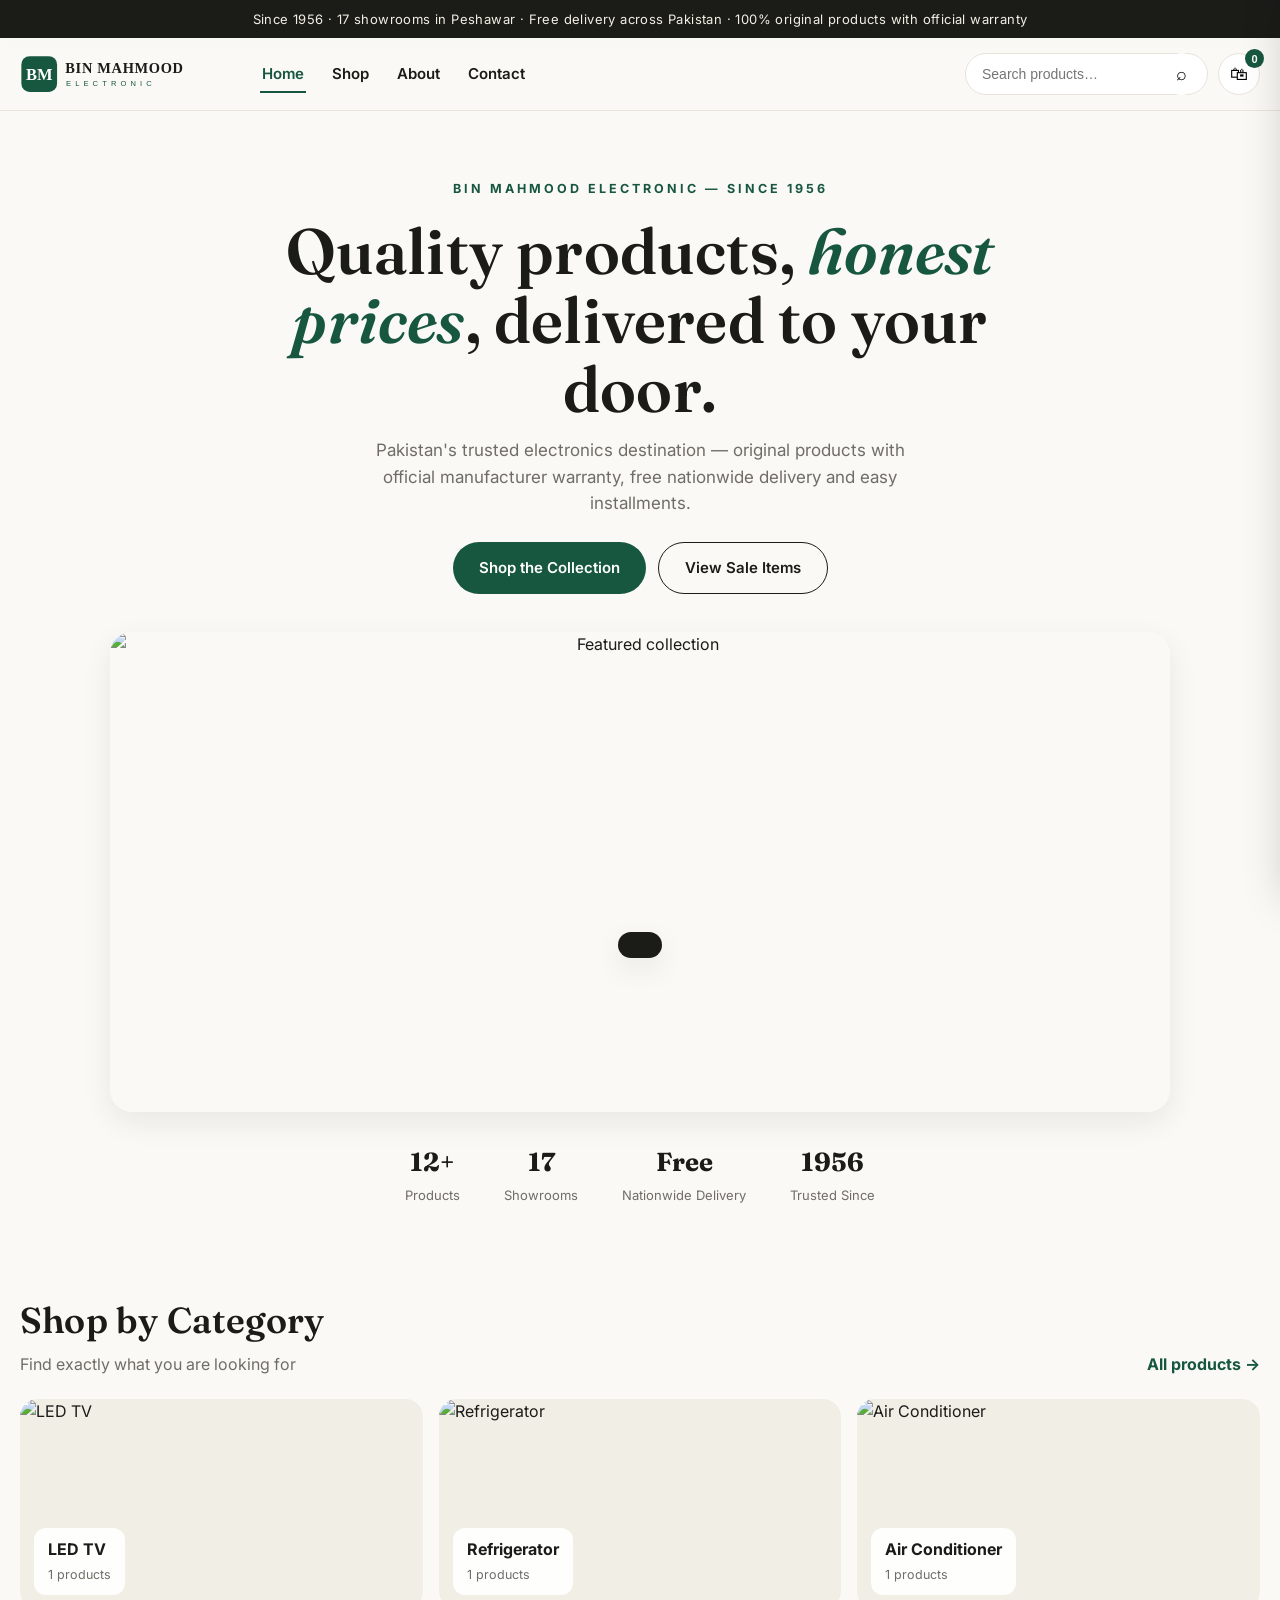
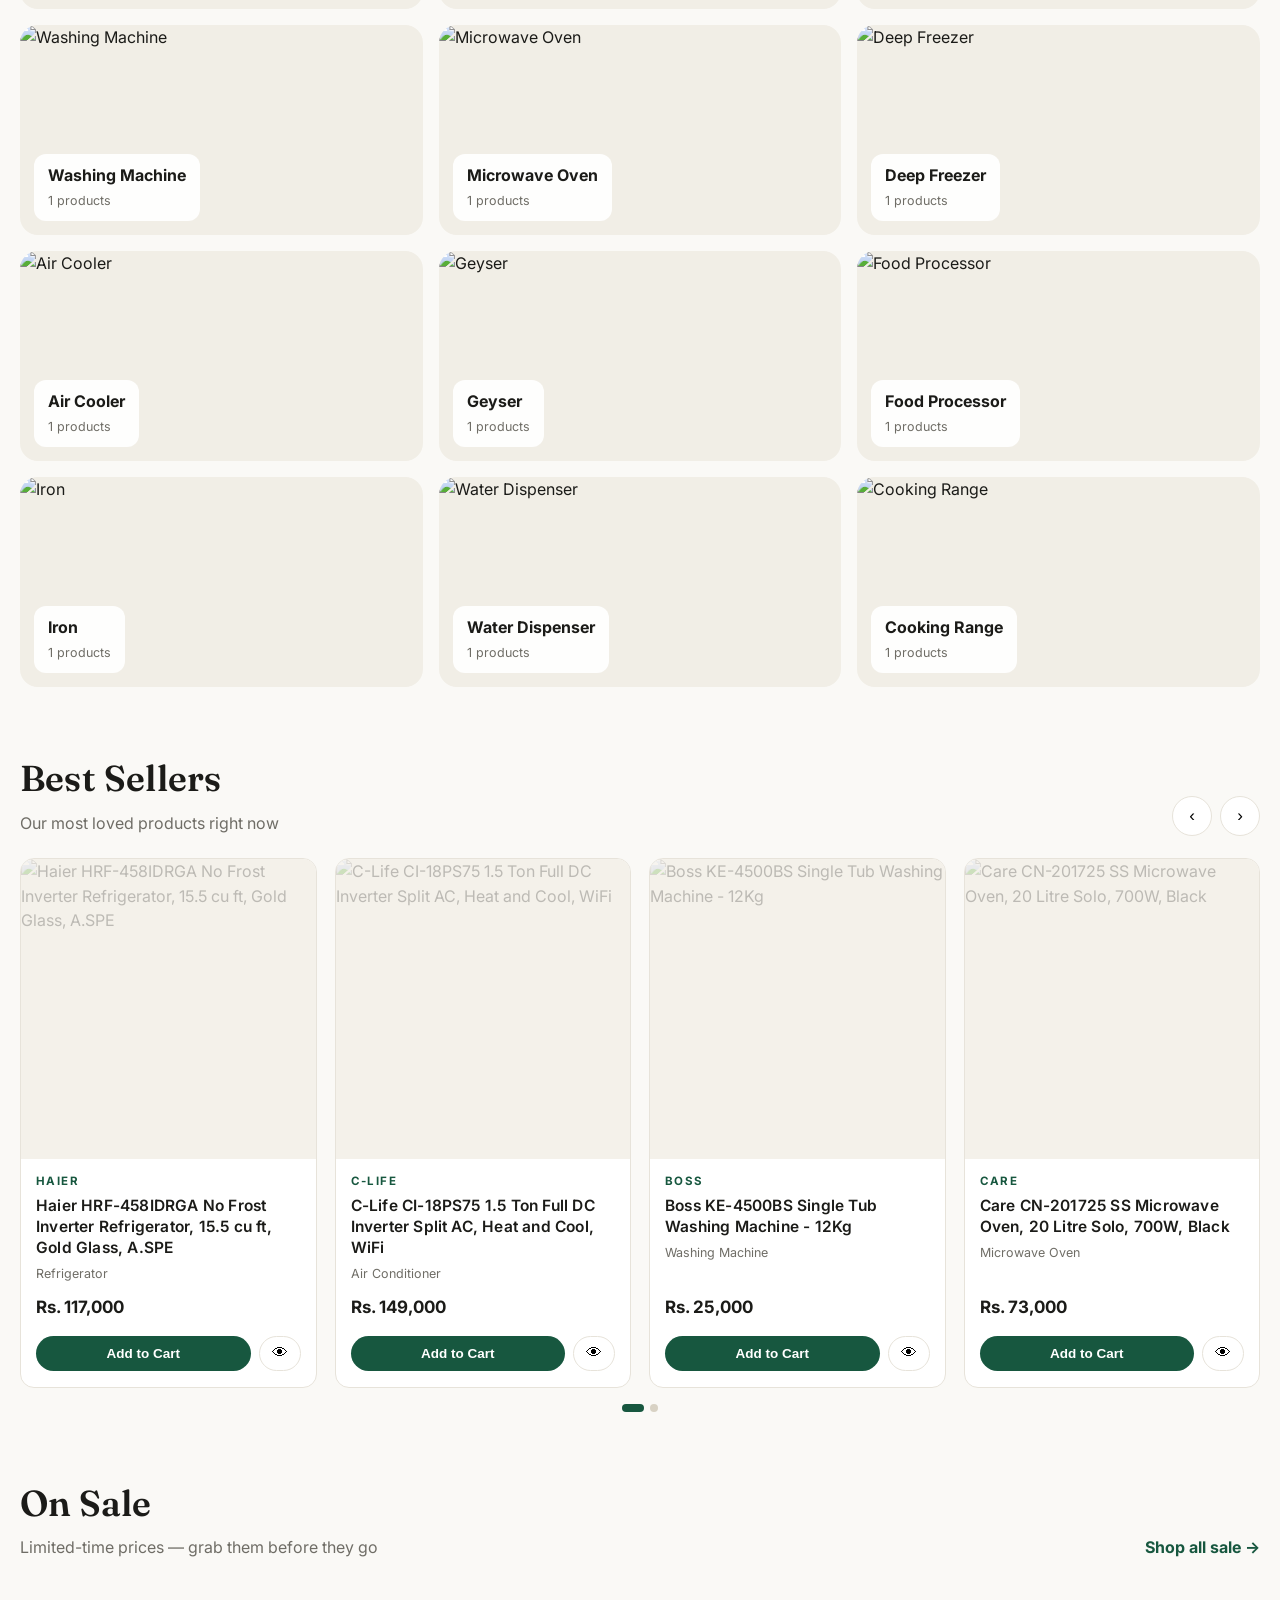
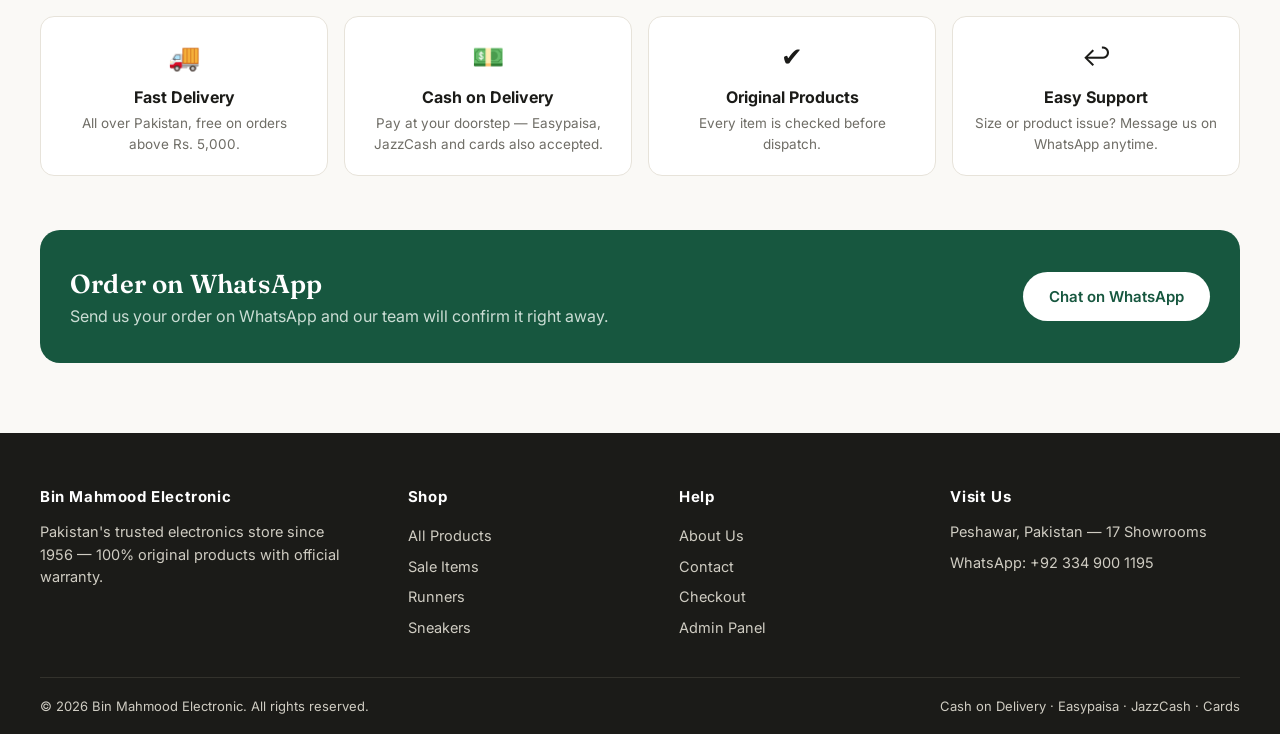
==== index.html @ 9c28690c "Bin Mahmood Electronic storefront — design preview with sample AYS catalogue" ====
<!DOCTYPE html>
<html lang="en">
<head>
<meta charset="UTF-8">
<meta name="viewport" content="width=device-width, initial-scale=1">
<title>Bin Mahmood Electronic — Premium Store</title>
<meta name="description" content="Bin Mahmood Electronic — premium products at honest prices, delivered across Pakistan. Cash on delivery, Easypaisa, JazzCash and cards accepted.">
<link rel="preconnect" href="https://fonts.googleapis.com">
<link href="https://fonts.googleapis.com/css2?family=Fraunces:ital,wght@0,500;0,600;1,500&family=Inter:wght@400;500;600;700;800&display=swap" rel="stylesheet">
<link rel="stylesheet" href="assets/style.css">
</head>
<body>
<main>
  <section class="hero wrap">
    <span class="kick" id="heroKicker"></span>
    <h1 id="heroTitle"></h1>
    <p id="heroText"></p>
    <div style="display:flex;gap:12px;justify-content:center;flex-wrap:wrap">
      <a class="btn" href="shop.html">Shop the Collection</a>
      <a class="btn ghost" href="shop.html?sale=1">View Sale Items</a>
    </div>
    <div class="hero-img"><img id="heroImg" src="https://www.aysonline.pk/wp-content/uploads/2026/08/yoast-banner.jpg" alt="Featured collection"></div>
    <div class="stats">
      <div><b id="statProducts">170+</b><span>Products</span></div>
      <div><b>17</b><span>Showrooms</span></div>
      <div><b>Free</b><span>Nationwide Delivery</span></div>
      <div><b>1956</b><span>Trusted Since</span></div>
    </div>
  </section>

  <section class="block wrap">
    <div class="sec-head"><div><h2>Shop by Category</h2><p>Find exactly what you are looking for</p></div><a class="more" href="shop.html">All products →</a></div>
    <div class="cats" id="catTiles"></div>
  </section>

  <section class="block wrap">
    <div class="sec-head"><div><h2>Best Sellers</h2><p>Our most loved products right now</p></div>
      <div class="sl-nav"><button onclick="slideMove(-1)" aria-label="Previous">‹</button><button onclick="slideMove(1)" aria-label="Next">›</button></div></div>
    <div class="slider"><div class="slider-track" id="bestTrack"></div></div>
    <div class="dots" id="bestDots"></div>
  </section>

  <section class="block wrap">
    <div class="sec-head"><div><h2>On Sale</h2><p>Limited-time prices — grab them before they go</p></div><a class="more" href="shop.html?sale=1">Shop all sale →</a></div>
    <div class="grid" id="saleGrid"></div>
  </section>

  <section class="wrap"><div class="perks">
    <div class="perk"><span class="ic">🚚</span><b>Fast Delivery</b><p>All over Pakistan, free on orders above Rs. 5,000.</p></div>
    <div class="perk"><span class="ic">💵</span><b>Cash on Delivery</b><p>Pay at your doorstep — Easypaisa, JazzCash and cards also accepted.</p></div>
    <div class="perk"><span class="ic">✔️</span><b>Original Products</b><p>Every item is checked before dispatch.</p></div>
    <div class="perk"><span class="ic">↩️</span><b>Easy Support</b><p>Size or product issue? Message us on WhatsApp anytime.</p></div>
  </div></section>

  <section class="wrap"><div class="wa-strip">
    <div><h3 id="stripTitle"></h3><p id="stripText"></p></div>
    <a class="btn" target="_blank" href="https://wa.me/923349001195?text=Assalam%20o%20Alaikum!%20I%20want%20to%20place%20an%20order.">Chat on WhatsApp</a>
  </div></section>
</main>
<script src="data/products.js"></script>
<script src="assets/store.js"></script>
<script>
mount("index.html");
const P = catalog();
document.getElementById("heroKicker").textContent = settings.heroKicker;
document.getElementById("heroTitle").innerHTML = settings.heroTitle;
document.getElementById("heroText").textContent = settings.heroText;
if (settings.heroImg) document.getElementById("heroImg").src = settings.heroImg;
document.getElementById("stripTitle").textContent = settings.stripTitle;
document.getElementById("stripText").textContent = settings.stripText;
document.getElementById("statProducts").textContent = P.length + "+";

const catMap = {};
P.forEach(p => { if (p.category) { catMap[p.category] = catMap[p.category] || { n: 0, img: p.img }; catMap[p.category].n++; } });
document.getElementById("catTiles").innerHTML = Object.keys(catMap).map(c =>
  `<a class="cat-tile" href="shop.html?cat=${encodeURIComponent(c)}"><img loading="lazy" src="${esc(catMap[c].img)}" alt="${esc(c)}"><span class="lbl"><b>${esc(c)}</b><span>${catMap[c].n} products</span></span></a>`).join("");

const best = P.filter(p => p.available !== false).slice(0, 12);
document.getElementById("bestTrack").innerHTML = best.map(cardHTML).join("");
let slIdx = 0, slTimer = null;
function perView() { return innerWidth <= 760 ? 2 : innerWidth <= 1020 ? 3 : 4; }
function slideRender() {
  const track = document.getElementById("bestTrack");
  const pages = Math.ceil(best.length / perView());
  slIdx = Math.max(0, Math.min(slIdx, pages - 1));
  track.style.transform = `translateX(-${slIdx * 100}%)`;
  document.getElementById("bestDots").innerHTML = Array.from({ length: pages }, (_, i) => `<i class="${i === slIdx ? "on" : ""}" onclick="slideGo(${i})"></i>`).join("");
}
function slideGo(i) { slIdx = i; slideRender(); slideAuto(); }
function slideMove(d) { const pages = Math.ceil(best.length / perView()); slIdx = (slIdx + d + pages) % pages; slideRender(); slideAuto(); }
function slideAuto() { clearInterval(slTimer); slTimer = setInterval(() => slideMove(1), 4500); }
addEventListener("resize", slideRender);
document.querySelector(".slider").addEventListener("mouseenter", () => clearInterval(slTimer));
document.querySelector(".slider").addEventListener("mouseleave", slideAuto);
slideRender(); slideAuto();

const sale = P.filter(p => disc(p) > 0).sort((a, b) => disc(b) - disc(a)).slice(0, 8);
document.getElementById("saleGrid").innerHTML = sale.map(cardHTML).join("");
</script>
</body>
</html>
---- assets/style.css ----
:root{
  --paper:#faf9f6; --card:#ffffff; --ink:#1b1b18; --muted:#6f6d66;
  --line:#e7e3da; --accent:#17573f; --accent2:#c8a24a; --soft:#f1eee6;
  --radius:14px; --shadow:0 10px 30px rgba(27,27,24,.08);
}
*{margin:0;padding:0;box-sizing:border-box}
html{scroll-behavior:smooth}
body{font-family:'Inter',system-ui,sans-serif;background:var(--paper);color:var(--ink);line-height:1.55}
h1,h2,h3,.serif{font-family:'Fraunces',Georgia,serif;font-weight:600;letter-spacing:.2px}
a{color:inherit;text-decoration:none}
img{display:block;max-width:100%}
.wrap{max-width:1240px;margin:0 auto;padding:0 20px}
.btn{display:inline-flex;align-items:center;gap:8px;background:var(--accent);color:#fff;border:0;border-radius:999px;padding:13px 26px;font-weight:600;font-size:15px;cursor:pointer;transition:.2s}
.btn:hover{background:#0f4230;transform:translateY(-1px)}
.btn.ghost{background:transparent;color:var(--ink);border:1px solid var(--ink)}
.btn.gold{background:var(--accent2);color:#1b1b18}
.btn:disabled{opacity:.5;cursor:not-allowed}
.chip{display:inline-block;background:var(--soft);border:1px solid var(--line);border-radius:999px;padding:5px 13px;font-size:12.5px;font-weight:600;color:var(--muted)}
/* announcement + header */
.announce{background:var(--ink);color:#f3efe4;text-align:center;font-size:13px;padding:9px 14px;letter-spacing:.4px}
header.site{position:sticky;top:0;z-index:60;background:rgba(250,249,246,.92);backdrop-filter:blur(10px);border-bottom:1px solid var(--line)}
.head-in{display:flex;align-items:center;gap:26px;padding:14px 0}
.logo img{height:44px;width:auto}
nav.main{display:flex;gap:24px;margin-left:8px}
nav.main a{font-weight:600;font-size:15px;padding:6px 2px;border-bottom:2px solid transparent}
nav.main a:hover,nav.main a.on{border-color:var(--accent);color:var(--accent)}
.head-actions{margin-left:auto;display:flex;align-items:center;gap:10px}
.icon-btn{position:relative;width:42px;height:42px;border-radius:50%;border:1px solid var(--line);background:var(--card);display:grid;place-items:center;cursor:pointer;font-size:18px}
.cart-count{position:absolute;top:-5px;right:-5px;background:var(--accent);color:#fff;font-size:11px;font-weight:700;min-width:19px;height:19px;border-radius:99px;display:grid;place-items:center;padding:0 4px}
.search-box{display:flex;align-items:center;background:var(--card);border:1px solid var(--line);border-radius:999px;padding:0 8px 0 16px;height:42px;min-width:230px}
.search-box input{border:0;outline:0;background:transparent;font-size:14px;width:100%}
.burger{display:none}
/* hero */
.hero{padding:64px 0 30px;text-align:center}
.hero .kick{color:var(--accent);font-weight:700;letter-spacing:3px;font-size:12.5px;text-transform:uppercase}
.hero h1{font-size:clamp(38px,6vw,64px);line-height:1.08;margin:16px auto 14px;max-width:820px}
.hero h1 em{font-style:italic;color:var(--accent)}
.hero p{color:var(--muted);max-width:560px;margin:0 auto 26px;font-size:17px}
.hero-img{margin:38px auto 0;max-width:1060px;border-radius:22px;overflow:hidden;box-shadow:var(--shadow)}
.hero-img img{width:100%;height:min(52vw,480px);object-fit:cover}
.stats{display:flex;justify-content:center;gap:44px;flex-wrap:wrap;margin-top:30px}
.stats b{font-family:'Fraunces',serif;font-size:26px;display:block}
.stats span{color:var(--muted);font-size:13px}
/* sections */
section.block{padding:56px 0 8px}
.sec-head{display:flex;align-items:end;justify-content:space-between;gap:16px;margin-bottom:22px}
.sec-head h2{font-size:clamp(26px,3.4vw,36px)}
.sec-head p{color:var(--muted);margin-top:4px}
.sec-head a.more{font-weight:700;color:var(--accent);white-space:nowrap}
/* category tiles */
.cats{display:grid;grid-template-columns:repeat(3,1fr);gap:16px}
.cat-tile{position:relative;border-radius:18px;overflow:hidden;height:210px;background:var(--soft)}
.cat-tile img{width:100%;height:100%;object-fit:cover;transition:.4s}
.cat-tile:hover img{transform:scale(1.05)}
.cat-tile .lbl{position:absolute;left:14px;bottom:14px;background:rgba(255,255,255,.94);border-radius:12px;padding:9px 14px}
.cat-tile .lbl b{display:block;font-size:16px}
.cat-tile .lbl span{font-size:12.5px;color:var(--muted)}
/* product cards */
.grid{display:grid;grid-template-columns:repeat(4,1fr);gap:18px}
.card{background:var(--card);border:1px solid var(--line);border-radius:var(--radius);overflow:hidden;display:flex;flex-direction:column;transition:.2s}
.card:hover{box-shadow:var(--shadow);transform:translateY(-3px)}
.card .ph{position:relative;background:#f4f1ea;aspect-ratio:1/1.02;overflow:hidden}
.card .ph img{width:100%;height:100%;object-fit:cover}
.badge{position:absolute;top:10px;left:10px;background:var(--accent2);color:#1b1b18;font-size:11.5px;font-weight:800;padding:4px 9px;border-radius:99px}
.badge.out{background:#3a3a36;color:#fff}
.card .bd{padding:14px 15px 16px;display:flex;flex-direction:column;gap:5px;flex:1}
.card .brand{font-size:11.5px;font-weight:700;letter-spacing:1.4px;color:var(--accent);text-transform:uppercase}
.card h3{font-size:15.5px;font-family:'Inter',sans-serif;font-weight:600;line-height:1.35}
.card .sizes{font-size:12.5px;color:var(--muted)}
.price{display:flex;gap:9px;align-items:baseline;margin-top:auto;padding-top:6px}
.price b{font-size:17px}
.price s{color:var(--muted);font-size:13.5px}
.card .row{display:flex;gap:8px;margin-top:10px}
.card .row .btn{flex:1;justify-content:center;padding:10px 8px;font-size:13.5px}
.qv-btn{width:42px;border-radius:999px;border:1px solid var(--line);background:var(--card);cursor:pointer;font-size:16px}
/* slider */
.slider{position:relative;overflow:hidden}
.slider-track{display:flex;gap:18px;transition:transform .5s ease}
.slider .card{flex:0 0 calc((100% - 54px)/4)}
.sl-nav{display:flex;gap:8px}
.sl-nav button{width:40px;height:40px;border-radius:50%;border:1px solid var(--line);background:var(--card);cursor:pointer;font-size:17px}
.sl-nav button:hover{background:var(--ink);color:#fff}
.dots{display:flex;gap:6px;justify-content:center;margin-top:16px}
.dots i{width:8px;height:8px;border-radius:99px;background:#d8d2c4;cursor:pointer}
.dots i.on{background:var(--accent);width:22px}
/* perks + strip */
.perks{display:grid;grid-template-columns:repeat(4,1fr);gap:16px;margin:26px 0 10px}
.perk{background:var(--card);border:1px solid var(--line);border-radius:var(--radius);padding:20px;text-align:center}
.perk .ic{font-size:26px}
.perk b{display:block;margin:8px 0 3px}
.perk p{font-size:13.5px;color:var(--muted)}
.wa-strip{margin:54px 0;background:var(--accent);color:#eaf4ee;border-radius:20px;padding:34px 30px;display:flex;gap:20px;align-items:center;flex-wrap:wrap}
.wa-strip h3{font-size:26px;color:#fff}
.wa-strip p{opacity:.85}
.wa-strip .btn{margin-left:auto;background:#fff;color:var(--accent)}
/* shop layout */
.shop-layout{display:grid;grid-template-columns:250px 1fr;gap:26px;padding:34px 0 60px}
.filters{background:var(--card);border:1px solid var(--line);border-radius:var(--radius);padding:20px;height:fit-content;position:sticky;top:92px}
.filters h4{font-size:13px;letter-spacing:1.6px;text-transform:uppercase;color:var(--muted);margin:18px 0 9px}
.filters h4:first-child{margin-top:0}
.filters label{display:flex;gap:8px;align-items:center;font-size:14px;padding:3.5px 0;cursor:pointer}
.filters input[type=checkbox]{accent-color:var(--accent);width:16px;height:16px}
.toolbar{display:flex;gap:12px;align-items:center;margin-bottom:18px;flex-wrap:wrap}
.toolbar .count{color:var(--muted);font-size:14px}
.toolbar select{margin-left:auto;border:1px solid var(--line);background:var(--card);border-radius:10px;padding:10px 12px;font-size:14px}
.toolbar input[type=search]{border:1px solid var(--line);background:var(--card);border-radius:999px;padding:10px 16px;font-size:14px;min-width:210px;outline:0}
.empty{padding:60px 20px;text-align:center;color:var(--muted);border:1px dashed var(--line);border-radius:var(--radius);background:var(--card)}
/* forms / checkout */
.form-card{background:var(--card);border:1px solid var(--line);border-radius:var(--radius);padding:24px}
.form-card h3{margin-bottom:14px;font-size:20px}
.f-row{display:grid;grid-template-columns:1fr 1fr;gap:14px}
.f-group{margin-bottom:14px}
.f-group label{display:block;font-size:13px;font-weight:600;margin-bottom:6px}
.f-group input,.f-group select,.f-group textarea{width:100%;border:1px solid var(--line);border-radius:10px;padding:11px 13px;font-size:14.5px;background:#fffdf9;outline:0;font-family:inherit}
.f-group input:focus,.f-group select:focus,.f-group textarea:focus{border-color:var(--accent)}
.pay-opt{display:flex;gap:11px;border:1px solid var(--line);border-radius:12px;padding:13px 15px;margin-bottom:10px;cursor:pointer;align-items:flex-start;background:#fffdf9}
.pay-opt.sel{border-color:var(--accent);background:#f0f6f2}
.pay-opt input{margin-top:3px;accent-color:var(--accent)}
.pay-opt b{display:block;font-size:15px}
.pay-opt span{font-size:13px;color:var(--muted)}
.summary-line{display:flex;justify-content:space-between;padding:7px 0;font-size:14.5px}
.summary-line.total{border-top:1px solid var(--line);margin-top:8px;padding-top:13px;font-size:17px;font-weight:700}
.mini-item{display:flex;gap:12px;padding:10px 0;border-bottom:1px solid var(--line);align-items:center}
.mini-item img{width:52px;height:52px;object-fit:cover;border-radius:9px}
.mini-item .t{flex:1;font-size:14px}
.mini-item .t span{display:block;color:var(--muted);font-size:12.5px}
/* drawer + modal */
.drawer{position:fixed;top:0;right:-420px;width:min(400px,94vw);height:100dvh;background:#fff;z-index:90;box-shadow:-16px 0 40px rgba(0,0,0,.18);transition:right .35s;display:flex;flex-direction:column}
.drawer.open{right:0}
.drawer header{padding:18px 20px;border-bottom:1px solid var(--line);display:flex;justify-content:space-between;align-items:center}
.drawer .items{flex:1;overflow:auto;padding:8px 20px}
.drawer footer{padding:18px 20px;border-top:1px solid var(--line)}
.scrim{position:fixed;inset:0;background:rgba(20,20,18,.45);z-index:80;opacity:0;pointer-events:none;transition:.3s}
.scrim.on{opacity:1;pointer-events:auto}
.qty{display:inline-flex;align-items:center;border:1px solid var(--line);border-radius:99px;overflow:hidden}
.qty button{width:28px;height:28px;border:0;background:var(--soft);cursor:pointer;font-size:15px}
.qty b{min-width:26px;text-align:center;font-size:14px}
.modal{position:fixed;inset:0;z-index:95;display:none;place-items:center;padding:18px}
.modal.open{display:grid}
.modal .box{background:#fff;border-radius:20px;max-width:760px;width:100%;max-height:92dvh;overflow:auto;display:grid;grid-template-columns:1fr 1fr;position:relative}
.modal .box img{width:100%;height:100%;object-fit:cover;min-height:300px}
.modal .info{padding:26px}
.modal .x{position:absolute;top:12px;right:12px;width:36px;height:36px;border-radius:50%;border:0;background:#fff;box-shadow:var(--shadow);cursor:pointer;font-size:16px;z-index:2}
.size-pick{display:flex;gap:8px;flex-wrap:wrap;margin:10px 0 16px}
.size-pick button{border:1px solid var(--line);background:#fff;border-radius:10px;padding:8px 13px;cursor:pointer;font-weight:600}
.size-pick button.sel{background:var(--ink);color:#fff;border-color:var(--ink)}
/* footer */
footer.site{margin-top:70px;background:var(--ink);color:#cfccc2}
.foot-grid{display:grid;grid-template-columns:1.4fr 1fr 1fr 1.2fr;gap:30px;padding:52px 0 34px}
footer.site h4{color:#fff;font-size:15px;margin-bottom:13px;letter-spacing:.6px}
footer.site a{display:block;padding:4px 0;font-size:14.5px}
footer.site a:hover{color:#fff}
.foot-bottom{border-top:1px solid #33322c;padding:18px 0;font-size:13px;display:flex;justify-content:space-between;gap:12px;flex-wrap:wrap}
.toast{position:fixed;bottom:22px;left:50%;transform:translate(-50%,80px);background:var(--ink);color:#fff;padding:13px 22px;border-radius:999px;font-size:14.5px;z-index:120;transition:.35s;box-shadow:var(--shadow)}
.toast.on{transform:translate(-50%,0)}
.page-head{padding:44px 0 6px;text-align:center}
.page-head h1{font-size:clamp(30px,4.6vw,46px)}
.page-head p{color:var(--muted);margin-top:8px}
.prose{max-width:760px;margin:0 auto;padding:26px 0 10px;font-size:16.5px;color:#3c3b36}
.prose h3{margin:24px 0 8px;color:var(--ink)}
@media(max-width:1020px){.grid{grid-template-columns:repeat(3,1fr)}.slider .card{flex-basis:calc((100% - 36px)/3)}.cats{grid-template-columns:repeat(2,1fr)}.perks{grid-template-columns:repeat(2,1fr)}.foot-grid{grid-template-columns:1fr 1fr}}
@media(max-width:760px){
  nav.main{display:none;position:absolute;top:100%;left:0;right:0;background:var(--paper);flex-direction:column;padding:14px 20px;border-bottom:1px solid var(--line)}
  nav.main.open{display:flex}
  .burger{display:grid}
  .search-box{display:none}
  .grid{grid-template-columns:repeat(2,1fr);gap:12px}
  .slider .card{flex-basis:calc((100% - 18px)/2)}
  .shop-layout{grid-template-columns:1fr}
  .filters{position:static}
  .modal .box{grid-template-columns:1fr}
  .f-row{grid-template-columns:1fr}
  .cats{grid-template-columns:1fr}
  .head-in{gap:12px}
  .logo img{height:36px}
}
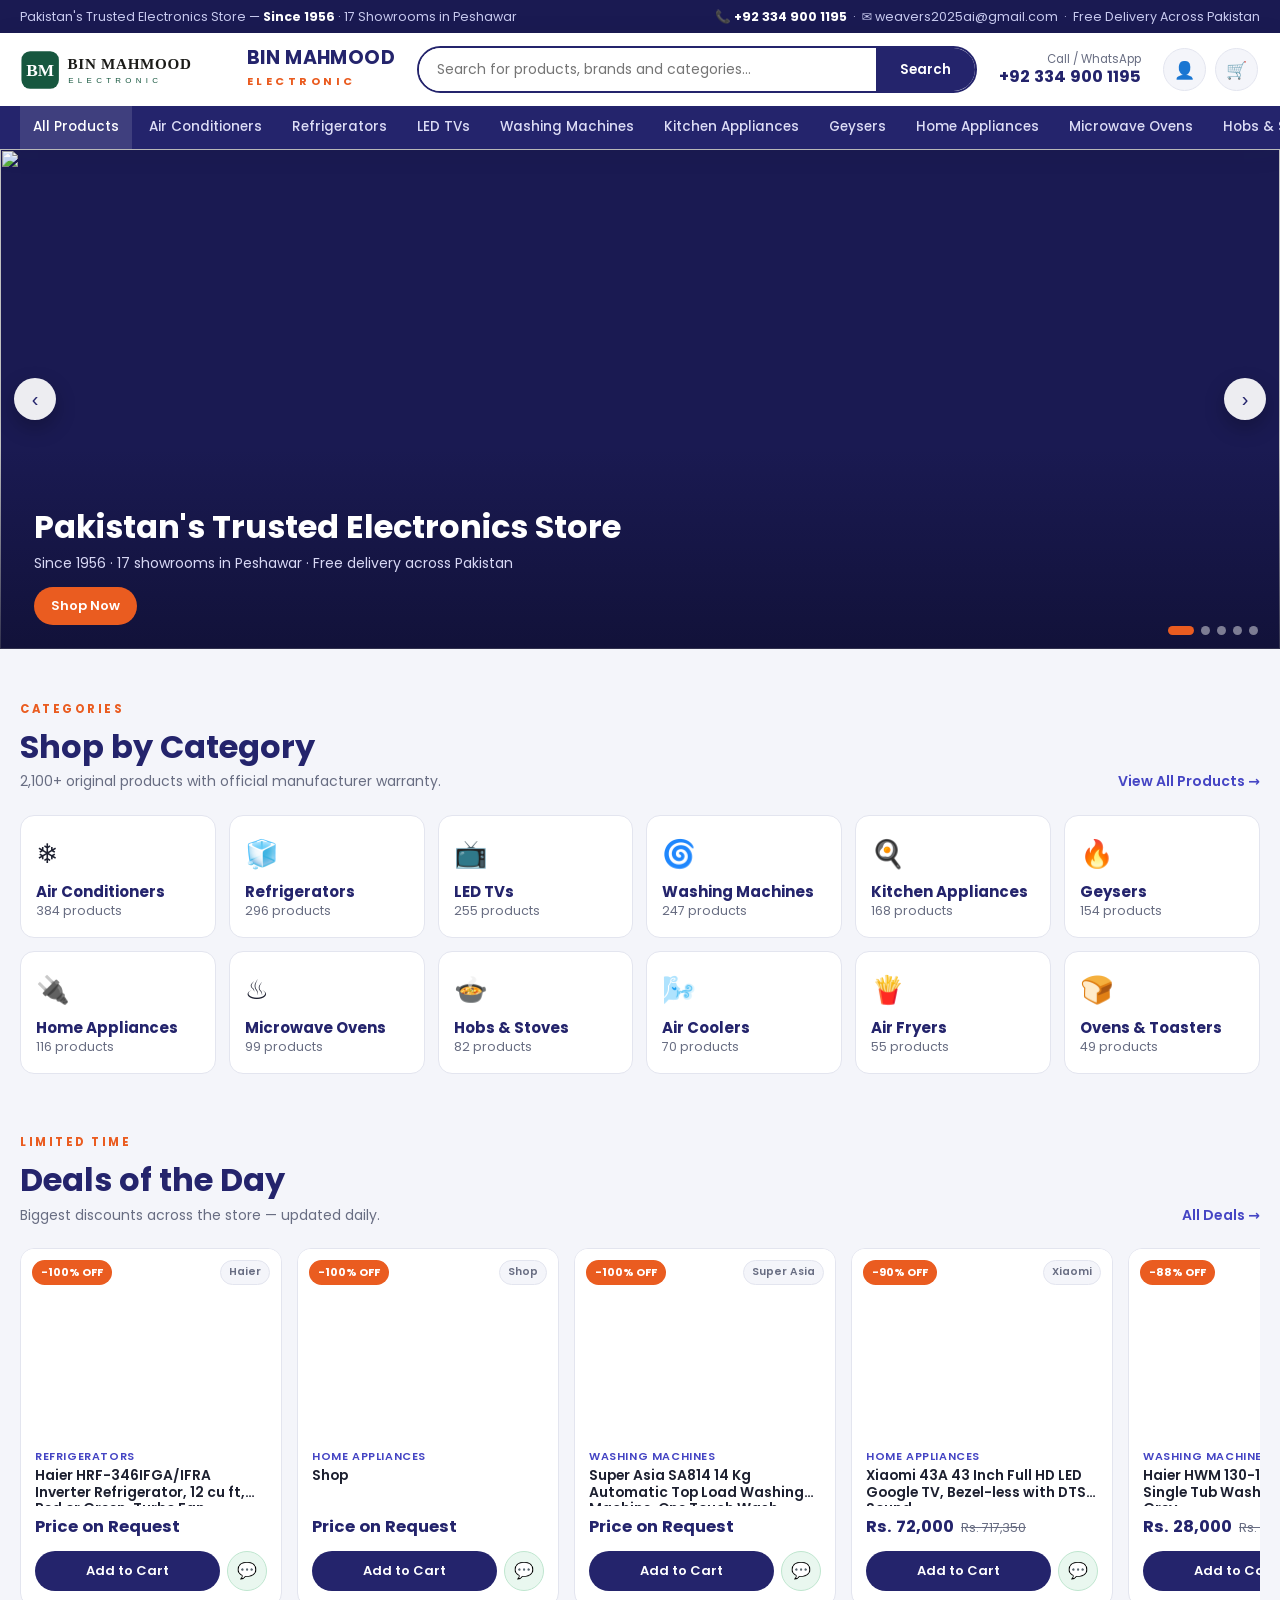
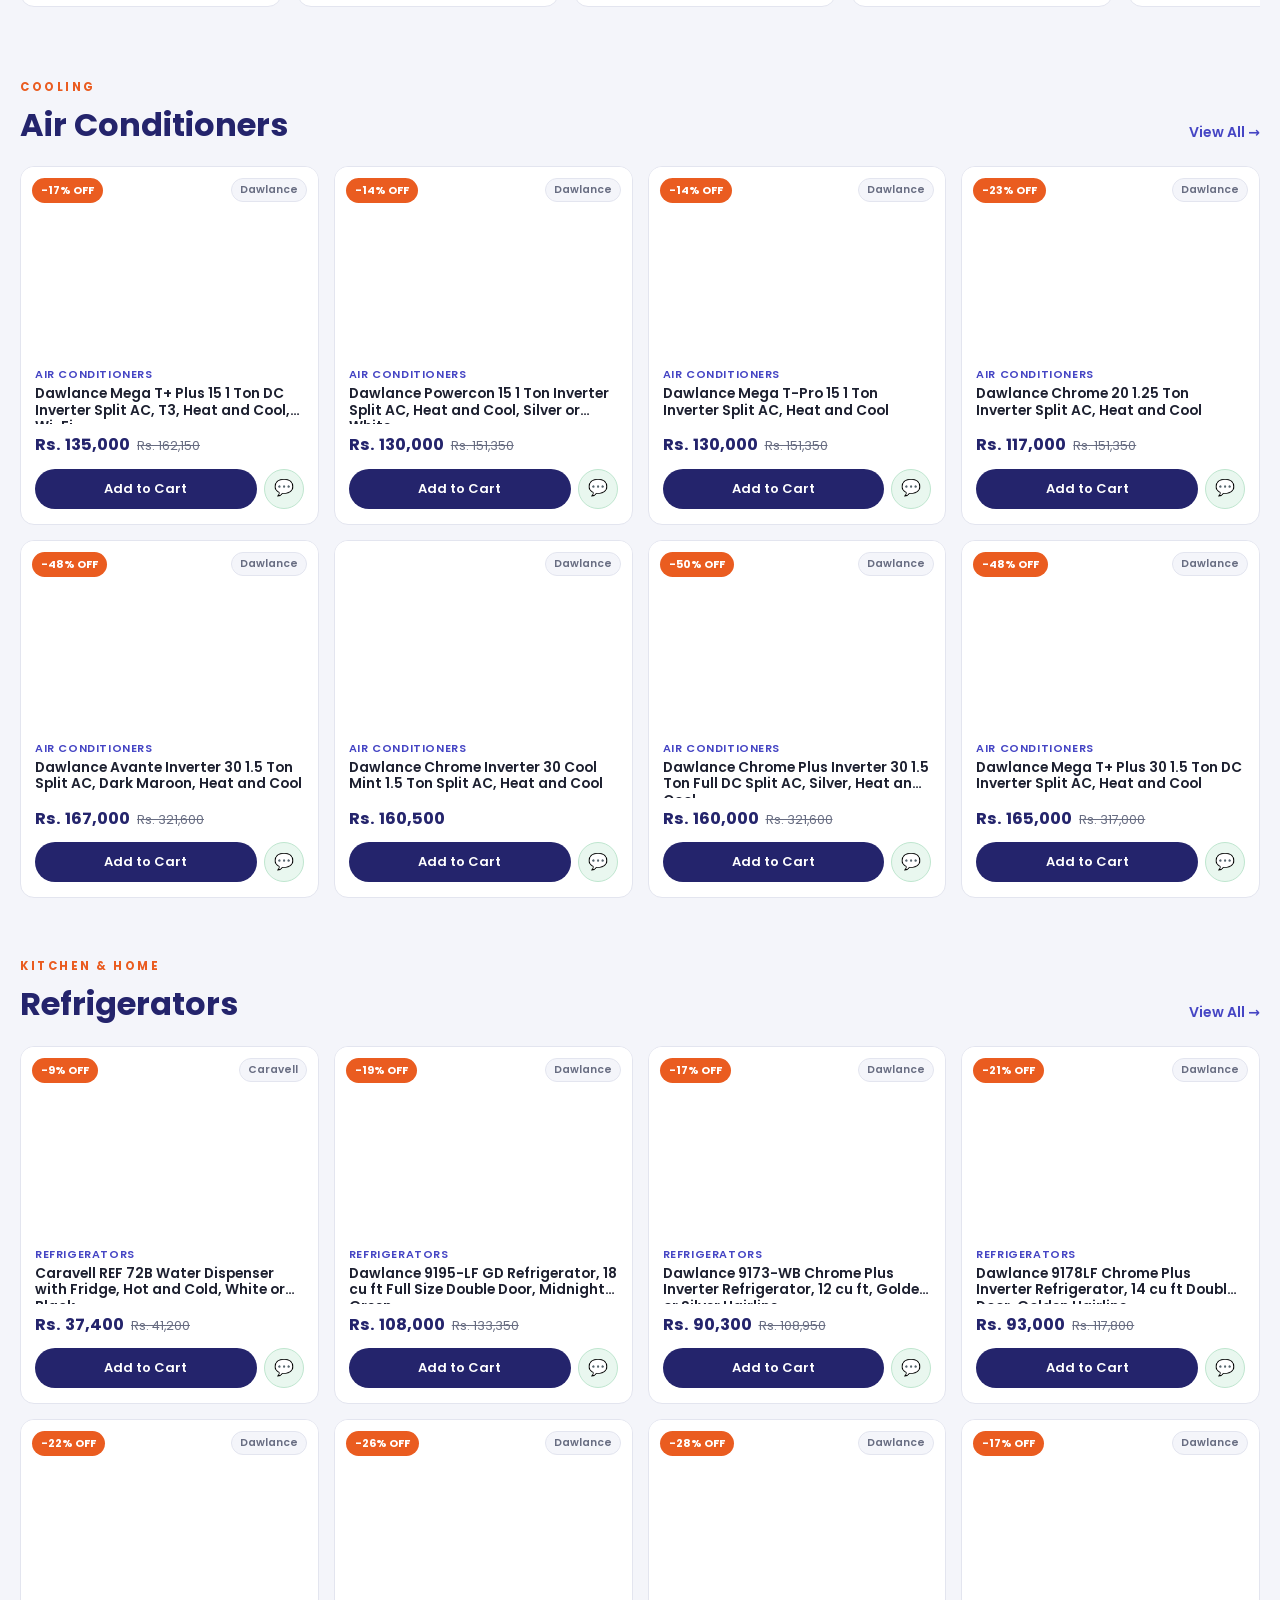
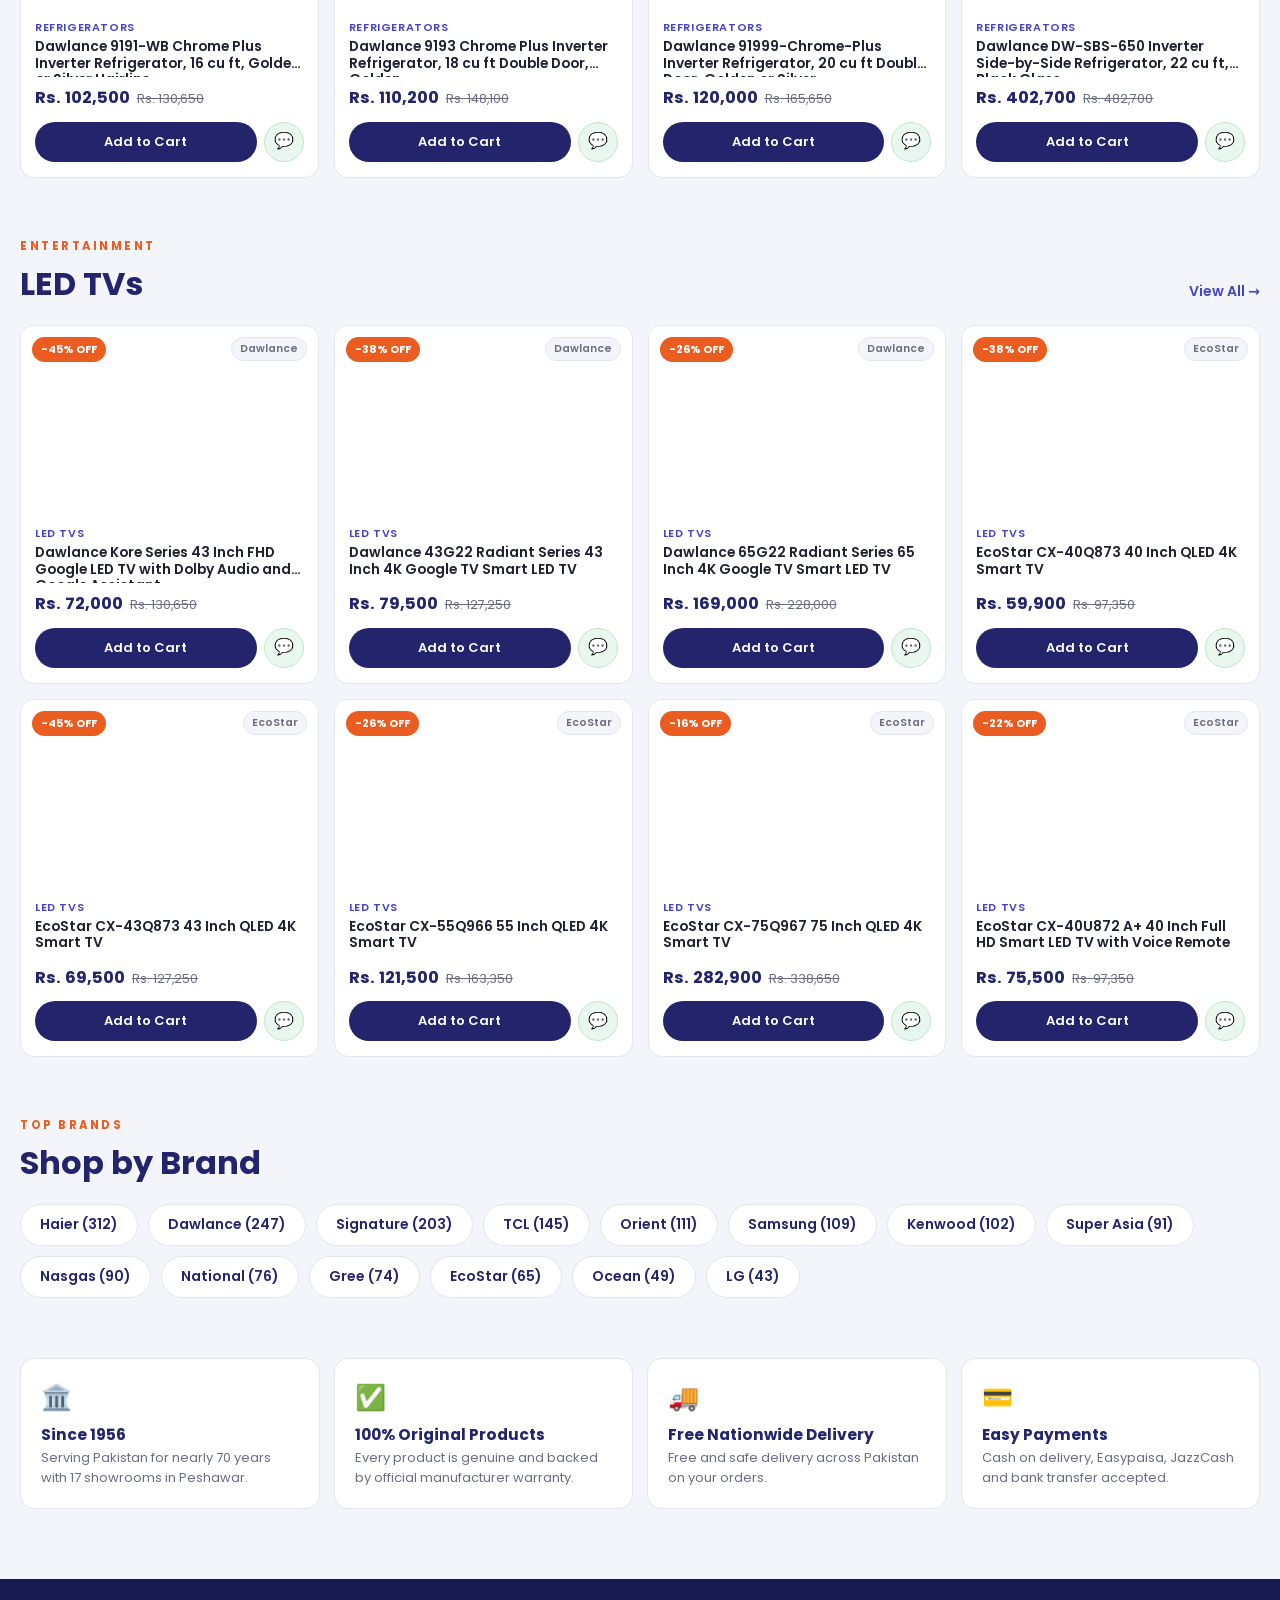
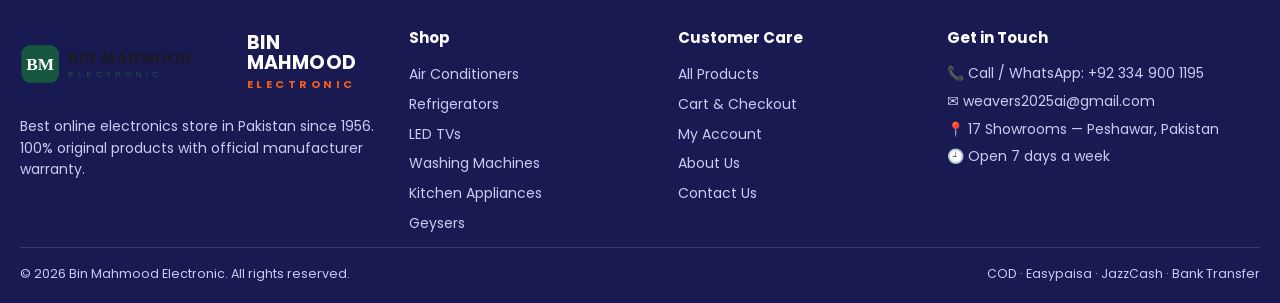
==== commit 0aafd7dd: "Bin Mahmood Electronic: full AYS-style store with 2168 products" ====
--- a/index.html
+++ b/index.html
@@ -3,99 +3,167 @@
 <head>
 <meta charset="UTF-8">
 <meta name="viewport" content="width=device-width, initial-scale=1">
-<title>Bin Mahmood Electronic — Premium Store</title>
-<meta name="description" content="Bin Mahmood Electronic — premium products at honest prices, delivered across Pakistan. Cash on delivery, Easypaisa, JazzCash and cards accepted.">
-<link rel="preconnect" href="https://fonts.googleapis.com">
-<link href="https://fonts.googleapis.com/css2?family=Fraunces:ital,wght@0,500;0,600;1,500&family=Inter:wght@400;500;600;700;800&display=swap" rel="stylesheet">
-<link rel="stylesheet" href="assets/style.css">
+<title>Bin Mahmood Electronic — Best Online Electronics Store in Pakistan Since 1956</title>
+<link rel="icon" href="assets/logo.svg">
+<link rel="stylesheet" href="style.css">
 </head>
 <body>
-<main>
-  <section class="hero wrap">
-    <span class="kick" id="heroKicker"></span>
-    <h1 id="heroTitle"></h1>
-    <p id="heroText"></p>
-    <div style="display:flex;gap:12px;justify-content:center;flex-wrap:wrap">
-      <a class="btn" href="shop.html">Shop the Collection</a>
-      <a class="btn ghost" href="shop.html?sale=1">View Sale Items</a>
+
+<div class="topbar"><div class="wrap">
+  <span>Pakistan's Trusted Electronics Store — <b>Since 1956</b> · 17 Showrooms in Peshawar</span>
+  <span>📞 <b>+92 334 900 1195</b> &nbsp;·&nbsp; ✉️ weavers2025ai@gmail.com &nbsp;·&nbsp; Free Delivery Across Pakistan</span>
+</div></div>
+
+<header class="site"><div class="wrap">
+  <div class="head-in">
+    <button class="burger" onclick="document.getElementById('catbar').scrollIntoView({behavior:'smooth'})">☰</button>
+    <a class="logo" href="index.html"><img src="assets/logo.svg" alt="Bin Mahmood Electronic"><span class="lt"><b>BIN MAHMOOD</b><span>ELECTRONIC</span></span></a>
+    <form class="search" action="shop.html" method="get"><input name="q" placeholder="Search for products, brands and categories…"><button type="submit">Search</button></form>
+    <div class="hotline"><small>Call / WhatsApp</small><b>+92 334 900 1195</b></div>
+    <div class="hicons">
+      <a class="nicon" href="account.html" title="My Account">👤</a>
+      <a class="nicon" href="checkout.html" title="Cart">🛒<span class="cartCount">0</span></a>
     </div>
-    <div class="hero-img"><img id="heroImg" src="https://www.aysonline.pk/wp-content/uploads/2026/08/yoast-banner.jpg" alt="Featured collection"></div>
-    <div class="stats">
-      <div><b id="statProducts">170+</b><span>Products</span></div>
-      <div><b>17</b><span>Showrooms</span></div>
-      <div><b>Free</b><span>Nationwide Delivery</span></div>
-      <div><b>1956</b><span>Trusted Since</span></div>
+  </div>
+</div>
+<nav class="catbar" id="catbar"><div class="wrap" id="catnav"></div></nav>
+</header>
+
+<!-- HERO — banners always fit inside the screen -->
+<section class="hero"><div class="slides" id="heroSlides"></div>
+  <button class="harr prev" onclick="hMove(-1)">‹</button>
+  <button class="harr next" onclick="hMove(1)">›</button>
+  <div class="hdots" id="hdots"></div>
+</section>
+
+<div class="wrap">
+  <section class="sec">
+    <div class="sec-head"><div><div class="eyebrow">Categories</div><h2>Shop by Category</h2><p>2,100+ original products with official manufacturer warranty.</p></div><a class="viewall" href="shop.html">View All Products →</a></div>
+    <div class="tiles" id="tiles"></div>
+  </section>
+
+  <section class="sec">
+    <div class="sec-head"><div><div class="eyebrow">Limited Time</div><h2>Deals of the Day</h2><p>Biggest discounts across the store — updated daily.</p></div><a class="viewall" href="shop.html?sort=sale">All Deals →</a></div>
+    <div class="rail" id="deals"></div>
+  </section>
+
+  <section class="sec">
+    <div class="sec-head"><div><div class="eyebrow">Cooling</div><h2>Air Conditioners</h2></div><a class="viewall" href="shop.html?cat=Air Conditioners">View All →</a></div>
+    <div class="pgrid" id="sec-ac"></div>
+  </section>
+
+  <section class="sec">
+    <div class="sec-head"><div><div class="eyebrow">Kitchen &amp; Home</div><h2>Refrigerators</h2></div><a class="viewall" href="shop.html?cat=Refrigerators">View All →</a></div>
+    <div class="pgrid" id="sec-fridge"></div>
+  </section>
+
+  <section class="sec">
+    <div class="sec-head"><div><div class="eyebrow">Entertainment</div><h2>LED TVs</h2></div><a class="viewall" href="shop.html?cat=LED TVs">View All →</a></div>
+    <div class="pgrid" id="sec-tv"></div>
+  </section>
+
+  <section class="sec">
+    <div class="sec-head"><div><div class="eyebrow">Top Brands</div><h2>Shop by Brand</h2></div></div>
+    <div class="brands" id="brands"></div>
+  </section>
+
+  <section class="sec" style="padding-bottom:6px">
+    <div class="perks">
+      <div class="perk"><div class="ic">🏛️</div><h3>Since 1956</h3><p>Serving Pakistan for nearly 70 years with 17 showrooms in Peshawar.</p></div>
+      <div class="perk"><div class="ic">✅</div><h3>100% Original Products</h3><p>Every product is genuine and backed by official manufacturer warranty.</p></div>
+      <div class="perk"><div class="ic">🚚</div><h3>Free Nationwide Delivery</h3><p>Free and safe delivery across Pakistan on your orders.</p></div>
+      <div class="perk"><div class="ic">💳</div><h3>Easy Payments</h3><p>Cash on delivery, Easypaisa, JazzCash and bank transfer accepted.</p></div>
     </div>
   </section>
+</div>
 
-  <section class="block wrap">
-    <div class="sec-head"><div><h2>Shop by Category</h2><p>Find exactly what you are looking for</p></div><a class="more" href="shop.html">All products →</a></div>
-    <div class="cats" id="catTiles"></div>
-  </section>
+<footer><div class="wrap">
+  <div class="foot-in">
+    <div>
+      <a class="logo" href="index.html" style="margin-bottom:14px"><img src="assets/logo.svg" alt="Bin Mahmood Electronic"><span class="lt"><b>BIN MAHMOOD</b><span>ELECTRONIC</span></span></a>
+      <p>Best online electronics store in Pakistan since 1956. 100% original products with official manufacturer warranty.</p>
+    </div>
+    <div><h4>Shop</h4><div id="foot-cats"></div></div>
+    <div><h4>Customer Care</h4><a href="shop.html">All Products</a><a href="checkout.html">Cart &amp; Checkout</a><a href="account.html">My Account</a><a href="about.html">About Us</a><a href="contact.html">Contact Us</a></div>
+    <div><h4>Get in Touch</h4><p>📞 Call / WhatsApp: +92 334 900 1195</p><p>✉️ weavers2025ai@gmail.com</p><p>📍 17 Showrooms — Peshawar, Pakistan</p><p>🕘 Open 7 days a week</p></div>
+  </div>
+  <div class="foot-bar"><span>© 2026 Bin Mahmood Electronic. All rights reserved.</span><span>COD · Easypaisa · JazzCash · Bank Transfer</span></div>
+</div></footer>
 
-  <section class="block wrap">
-    <div class="sec-head"><div><h2>Best Sellers</h2><p>Our most loved products right now</p></div>
-      <div class="sl-nav"><button onclick="slideMove(-1)" aria-label="Previous">‹</button><button onclick="slideMove(1)" aria-label="Next">›</button></div></div>
-    <div class="slider"><div class="slider-track" id="bestTrack"></div></div>
-    <div class="dots" id="bestDots"></div>
-  </section>
+<!-- quick view -->
+<div class="modal" id="qvModal"><div class="modal-card">
+  <div class="mi"><img id="qvImg" alt=""></div>
+  <div class="md">
+    <div style="display:flex;justify-content:space-between;align-items:start"><span class="cat" id="qvCat" style="color:var(--blue);font-size:11.5px;font-weight:600;letter-spacing:.6px;text-transform:uppercase"></span><button onclick="closeQV()" style="border:0;background:none;font-size:21px;cursor:pointer;color:var(--muted)">✕</button></div>
+    <h3 id="qvName" style="font-size:20px;color:var(--ink);margin:6px 0 4px"></h3>
+    <p style="color:var(--muted);font-size:13px">Brand: <b id="qvBrand"></b> · 100% original · Official warranty</p>
+    <div class="prices" style="margin:14px 0"><span class="now" id="qvPrice" style="font-size:22px;color:var(--navy);font-weight:700"></span> <span class="was" id="qvWas" style="color:var(--muted);text-decoration:line-through"></span></div>
+    <div style="display:flex;gap:10px;align-items:center;flex-wrap:wrap">
+      <span class="qty"><button onclick="qvQty(-1)">−</button><b id="qvN">1</b><button onclick="qvQty(1)">+</button></span>
+      <button class="btn navy" onclick="qvAdd()">🛒 Add to Cart</button>
+      <a class="btn" id="qvWa" target="_blank" style="background:#22b358">💬 Order on WhatsApp</a>
+    </div>
+  </div>
+</div></div>
 
-  <section class="block wrap">
-    <div class="sec-head"><div><h2>On Sale</h2><p>Limited-time prices — grab them before they go</p></div><a class="more" href="shop.html?sale=1">Shop all sale →</a></div>
-    <div class="grid" id="saleGrid"></div>
-  </section>
-
-  <section class="wrap"><div class="perks">
-    <div class="perk"><span class="ic">🚚</span><b>Fast Delivery</b><p>All over Pakistan, free on orders above Rs. 5,000.</p></div>
-    <div class="perk"><span class="ic">💵</span><b>Cash on Delivery</b><p>Pay at your doorstep — Easypaisa, JazzCash and cards also accepted.</p></div>
-    <div class="perk"><span class="ic">✔️</span><b>Original Products</b><p>Every item is checked before dispatch.</p></div>
-    <div class="perk"><span class="ic">↩️</span><b>Easy Support</b><p>Size or product issue? Message us on WhatsApp anytime.</p></div>
-  </div></section>
-
-  <section class="wrap"><div class="wa-strip">
-    <div><h3 id="stripTitle"></h3><p id="stripText"></p></div>
-    <a class="btn" target="_blank" href="https://wa.me/923349001195?text=Assalam%20o%20Alaikum!%20I%20want%20to%20place%20an%20order.">Chat on WhatsApp</a>
-  </div></section>
-</main>
 <script src="data/products.js"></script>
 <script src="assets/store.js"></script>
 <script>
-mount("index.html");
-const P = catalog();
-document.getElementById("heroKicker").textContent = settings.heroKicker;
-document.getElementById("heroTitle").innerHTML = settings.heroTitle;
-document.getElementById("heroText").textContent = settings.heroText;
-if (settings.heroImg) document.getElementById("heroImg").src = settings.heroImg;
-document.getElementById("stripTitle").textContent = settings.stripTitle;
-document.getElementById("stripText").textContent = settings.stripText;
-document.getElementById("statProducts").textContent = P.length + "+";
-
-const catMap = {};
-P.forEach(p => { if (p.category) { catMap[p.category] = catMap[p.category] || { n: 0, img: p.img }; catMap[p.category].n++; } });
-document.getElementById("catTiles").innerHTML = Object.keys(catMap).map(c =>
-  `<a class="cat-tile" href="shop.html?cat=${encodeURIComponent(c)}"><img loading="lazy" src="${esc(catMap[c].img)}" alt="${esc(c)}"><span class="lbl"><b>${esc(c)}</b><span>${catMap[c].n} products</span></span></a>`).join("");
-
-const best = P.filter(p => p.available !== false).slice(0, 12);
-document.getElementById("bestTrack").innerHTML = best.map(cardHTML).join("");
-let slIdx = 0, slTimer = null;
-function perView() { return innerWidth <= 760 ? 2 : innerWidth <= 1020 ? 3 : 4; }
-function slideRender() {
-  const track = document.getElementById("bestTrack");
-  const pages = Math.ceil(best.length / perView());
-  slIdx = Math.max(0, Math.min(slIdx, pages - 1));
-  track.style.transform = `translateX(-${slIdx * 100}%)`;
-  document.getElementById("bestDots").innerHTML = Array.from({ length: pages }, (_, i) => `<i class="${i === slIdx ? "on" : ""}" onclick="slideGo(${i})"></i>`).join("");
+const P = BM.products();
+const S = BM.settings();
+/* category nav */
+(function(){
+  const counts={}; P.forEach(p=>counts[p.c]=(counts[p.c]||0)+1);
+  const cats=Object.keys(counts).sort((a,b)=>counts[b]-counts[a]);
+  document.getElementById('catnav').innerHTML =
+    `<a href="shop.html" class="active">All Products</a>` + cats.slice(0,10).map(c=>`<a href="shop.html?cat=${encodeURIComponent(c)}">${c}</a>`).join('');
+  document.getElementById('foot-cats').innerHTML = cats.slice(0,6).map(c=>`<a href="shop.html?cat=${encodeURIComponent(c)}">${c}</a>`).join('');
+  const icons={"Air Conditioners":"❄️","Refrigerators":"🧊","LED TVs":"📺","Washing Machines":"🌀","Kitchen Appliances":"🍳","Geysers":"🔥","Microwave Ovens":"♨️","Air Coolers":"🌬️","Freezers":"❄️","Kitchen Hoods":"🏠","Air Fryers":"🍟","Cooking Ranges":"🔥","Home Appliances":"🔌","Ovens & Toasters":"🍞","Hobs & Stoves":"🍲","Heaters":"☀️","Fans":"🌀","Vacuum Cleaners":"🧹","Water Dispensers":"💧","Dishwashers":"🍽️","Sewing Machines":"🧵","Generators":"⚡","Solar Products":"🔋"};
+  document.getElementById('tiles').innerHTML = cats.slice(0,12).map(c=>`<a class="tile" href="shop.html?cat=${encodeURIComponent(c)}"><div class="ic">${icons[c]||'🔌'}</div><h3>${c}</h3><p>${counts[c]} products</p></a>`).join('');
+  const bc={}; P.forEach(p=>bc[p.b]=(bc[p.b]||0)+1);
+  document.getElementById('brands').innerHTML = Object.keys(bc).sort((a,b)=>bc[b]-bc[a]).slice(0,14).map(b=>`<a href="shop.html?brand=${encodeURIComponent(b)}">${b} (${bc[b]})</a>`).join('');
+})();
+/* cards */
+function cardHTML(p){
+  const off = p.compare>p.price ? Math.round((1-p.price/p.compare)*100) : 0;
+  return `<article class="pcard"><div class="ph" onclick="qv(${p.id})"><img loading="lazy" src="${p.img}" alt="">${off?`<span class="sale">-${off}% OFF</span>`:''}<span class="brandtag">${p.b}</span></div>
+  <div class="info"><span class="cat">${p.c}</span><h3 onclick="qv(${p.id})">${p.n}</h3>
+  <div class="prices">${p.price?`<span class="now">${BM.money(p.price)}</span>${p.compare?`<span class="was">${BM.money(p.compare)}</span>`:''}`:`<span class="now">Price on Request</span>`}</div>
+  <div class="acts"><button class="addbtn" onclick="BM.addToCart(${p.id})">Add to Cart</button><a class="wabtn" target="_blank" href="https://wa.me/${S.wa}?text=${encodeURIComponent('Hello Bin Mahmood Electronic, I am interested in: '+p.n)}">💬</a></div></div></article>`;
 }
-function slideGo(i) { slIdx = i; slideRender(); slideAuto(); }
-function slideMove(d) { const pages = Math.ceil(best.length / perView()); slIdx = (slIdx + d + pages) % pages; slideRender(); slideAuto(); }
-function slideAuto() { clearInterval(slTimer); slTimer = setInterval(() => slideMove(1), 4500); }
-addEventListener("resize", slideRender);
-document.querySelector(".slider").addEventListener("mouseenter", () => clearInterval(slTimer));
-document.querySelector(".slider").addEventListener("mouseleave", slideAuto);
-slideRender(); slideAuto();
-
-const sale = P.filter(p => disc(p) > 0).sort((a, b) => disc(b) - disc(a)).slice(0, 8);
-document.getElementById("saleGrid").innerHTML = sale.map(cardHTML).join("");
+document.getElementById('deals').innerHTML = P.filter(p=>p.compare>p.price).sort((a,b)=>(1-b.price/b.compare)-(1-a.price/a.compare)).slice(0,14).map(cardHTML).join('');
+const fill=(id,cat)=>{ document.getElementById(id).innerHTML = P.filter(p=>p.c===cat).slice(0,8).map(cardHTML).join(''); };
+fill('sec-ac','Air Conditioners'); fill('sec-fridge','Refrigerators'); fill('sec-tv','LED TVs');
+/* hero slider — fit to screen */
+const HSLIDES=[
+ {img:"https://www.aysonline.pk/wp-content/uploads/2026/08/yoast-banner.jpg",t:"Pakistan's Trusted Electronics Store",s:"Since 1956 · 17 showrooms in Peshawar · Free delivery across Pakistan",link:"shop.html"},
+ {img:"https://www.aysonline.pk/wp-content/uploads/2026/07/deep-freezer-banner-1080.jpg",t:"Deep Freezers",s:"Waves, Dawlance, Haier & more — official warranty",link:"shop.html?cat=Freezers"},
+ {img:"https://www.aysonline.pk/wp-content/uploads/2026/07/washing-machine-banner-1080x1080-1.jpg",t:"Washing Machines",s:"Automatic & semi-automatic — all top brands",link:"shop.html?cat=Washing Machines"},
+ {img:"https://www.aysonline.pk/wp-content/uploads/2026/07/led-tv-banner-1080x1080-1.jpg",t:"LED & Smart TVs",s:"TCL, Samsung, Haier — 4K brilliance for every home",link:"shop.html?cat=LED TVs"},
+ {img:"https://www.aysonline.pk/wp-content/uploads/2026/07/rool-cooler-banner-1080x1080-1.jpg",t:"Air Coolers",s:"Beat the heat — Super Asia, Kenwood & more",link:"shop.html?cat=Air Coolers"}
+];
+let hi=0, hT=null;
+const hw=document.getElementById('heroSlides'), hd=document.getElementById('hdots');
+hw.innerHTML = HSLIDES.map((s,i)=>`<div class="hslide${i===0?' on':''}"><img src="${s.img}" alt=""><div class="cap"><b>${s.t}</b><span>${s.s}</span><div style="margin-top:12px"><a class="btn sm" href="${s.link}">Shop Now</a></div></div></div>`).join('');
+hd.innerHTML = HSLIDES.map((_,i)=>`<button class="${i===0?'on':''}" onclick="hGo(${i})"></button>`).join('');
+function hShow(){ hw.querySelectorAll('.hslide').forEach((e,i)=>e.classList.toggle('on',i===hi)); hd.querySelectorAll('button').forEach((e,i)=>e.classList.toggle('on',i===hi)); }
+function hGo(i){ hi=(i+HSLIDES.length)%HSLIDES.length; hShow(); hAuto(); }
+function hMove(d){ hGo(hi+d); }
+function hAuto(){ clearInterval(hT); hT=setInterval(()=>{ hi=(hi+1)%HSLIDES.length; hShow(); },5500); }
+hAuto();
+/* quick view */
+let qvP=null, qvN=1;
+function qv(id){ qvP=P.find(p=>p.id===id); if(!qvP) return; qvN=1; document.getElementById('qvN').textContent=1;
+  document.getElementById('qvImg').src=qvP.img; document.getElementById('qvCat').textContent=qvP.c;
+  document.getElementById('qvName').textContent=qvP.n; document.getElementById('qvBrand').textContent=qvP.b;
+  document.getElementById('qvPrice').textContent = qvP.price?BM.money(qvP.price):'Price on Request';
+  document.getElementById('qvWas').textContent = qvP.compare?BM.money(qvP.compare):'';
+  document.getElementById('qvWa').href=`https://wa.me/${S.wa}?text=${encodeURIComponent('Hello Bin Mahmood Electronic, I want to order: '+qvP.n)}`;
+  document.getElementById('qvModal').classList.add('open'); }
+function closeQV(){ document.getElementById('qvModal').classList.remove('open'); }
+function qvQty(d){ qvN=Math.max(1,qvN+d); document.getElementById('qvN').textContent=qvN; }
+function qvAdd(){ if(qvP){ BM.addToCart(qvP.id,qvN); closeQV(); } }
+document.getElementById('qvModal').addEventListener('click',e=>{ if(e.target.id==='qvModal') closeQV(); });
 </script>
 </body>
 </html>
--- a/style.css
+++ b/style.css
@@ -0,0 +1,137 @@
+/* Bin Mahmood Electronic — AYS-style theme: navy #24246c, blue #4545c4, orange #ea5c20 */
+@import url('https://fonts.googleapis.com/css2?family=Poppins:wght@400;500;600;700;800&display=swap');
+*{box-sizing:border-box;margin:0;padding:0}
+:root{--navy:#24246c;--navy2:#1a1a52;--blue:#4545c4;--orange:#ea5c20;--ink:#1d2030;--muted:#686d82;--bg:#f4f5fa;--line:#e3e5ef;--r:14px}
+html{scroll-behavior:smooth}
+body{font-family:'Poppins',system-ui,sans-serif;color:var(--ink);background:var(--bg);line-height:1.55;font-size:15px}
+h1,h2,h3,h4{font-family:'Poppins',sans-serif;color:var(--navy);line-height:1.2}
+a{text-decoration:none;color:inherit}
+img{max-width:100%;display:block}
+.wrap{max-width:1280px;margin:0 auto;padding:0 20px}
+.btn{display:inline-flex;align-items:center;gap:8px;background:var(--orange);color:#fff;font-weight:600;padding:12px 24px;border-radius:99px;font-size:14.5px;border:0;cursor:pointer;font-family:inherit;transition:.22s}
+.btn:hover{background:var(--navy)}
+.btn.navy{background:var(--navy)} .btn.navy:hover{background:var(--blue)}
+.btn.ghost{background:#fff;color:var(--navy);border:1.5px solid var(--line)}
+.btn.ghost:hover{border-color:var(--navy)}
+.btn.sm{padding:9px 17px;font-size:13px}
+.eyebrow{letter-spacing:2.5px;font-size:11.5px;font-weight:700;color:var(--orange);text-transform:uppercase;margin-bottom:9px}
+/* topbar + header */
+.topbar{background:var(--navy2);color:#c9cbf0;font-size:12.5px}
+.topbar .wrap{display:flex;justify-content:space-between;gap:12px;padding-top:7px;padding-bottom:7px;flex-wrap:wrap}
+.topbar b{color:#fff}
+header.site{position:sticky;top:0;z-index:60;background:#fff;box-shadow:0 4px 24px rgba(29,32,48,.08)}
+.head-in{display:flex;align-items:center;gap:22px;padding-top:13px;padding-bottom:13px}
+.logo{display:flex;align-items:center;gap:11px}
+.logo img{height:46px;width:auto}
+.logo .lt b{display:block;font-size:19px;color:var(--navy);letter-spacing:.4px;line-height:1.05}
+.logo .lt span{font-size:11px;letter-spacing:3.5px;color:var(--orange);font-weight:700}
+.search{flex:1;display:flex;border:2px solid var(--navy);border-radius:99px;overflow:hidden;max-width:560px}
+.search input{flex:1;border:0;padding:11px 18px;font-family:inherit;font-size:14px;min-width:0;outline:none}
+.search button{background:var(--navy);color:#fff;border:0;padding:0 24px;font-weight:600;cursor:pointer;font-family:inherit}
+.hotline{text-align:right;line-height:1.25}
+.hotline small{color:var(--muted);font-size:11.5px;display:block}
+.hotline b{color:var(--navy);font-size:16.5px}
+.hicons{display:flex;gap:9px;align-items:center}
+.nicon{position:relative;width:43px;height:43px;border-radius:50%;display:grid;place-items:center;background:var(--bg);border:1px solid var(--line);font-size:17px}
+.cartCount{position:absolute;top:-4px;right:-4px;background:var(--orange);color:#fff;font-size:11px;font-weight:700;min-width:19px;height:19px;border-radius:99px;place-items:center;padding:0 5px;display:none}
+.catbar{background:var(--navy)}
+.catbar .wrap{display:flex;gap:4px;overflow-x:auto;scrollbar-width:none}
+.catbar a{color:#dcdcf5;font-size:13.5px;font-weight:500;padding:11px 13px;white-space:nowrap}
+.catbar a:hover,.catbar a.active{color:#fff;background:rgba(255,255,255,.12)}
+.burger{display:none;background:var(--bg);border:1px solid var(--line);width:43px;height:43px;border-radius:12px;font-size:18px;cursor:pointer}
+@media(max-width:960px){.search{display:none}.hotline{display:none}.burger{display:block}}
+/* hero — always fits the screen */
+.hero{position:relative;border-radius:0;overflow:hidden;background:var(--navy2)}
+.hero .slides{position:relative;width:100%;aspect-ratio:21/8.2;max-height:500px;min-height:230px}
+.hslide{position:absolute;inset:0;opacity:0;transition:opacity .8s ease}
+.hslide.on{opacity:1}
+.hslide img{width:100%;height:100%;object-fit:cover}
+.hslide .cap{position:absolute;left:0;bottom:0;right:0;background:linear-gradient(transparent,rgba(16,16,52,.82));color:#fff;padding:56px 34px 24px}
+.hslide .cap b{font-size:clamp(19px,3vw,32px);display:block}
+.hslide .cap span{color:#d8d8f5;font-size:14px}
+.harr{position:absolute;top:50%;transform:translateY(-50%);z-index:5;width:42px;height:42px;border-radius:50%;border:0;background:rgba(255,255,255,.92);color:var(--navy);font-size:20px;cursor:pointer;display:grid;place-items:center;box-shadow:0 8px 20px rgba(0,0,0,.25)}
+.harr.prev{left:14px}.harr.next{right:14px}
+.hdots{position:absolute;bottom:14px;right:22px;display:flex;gap:7px;z-index:5}
+.hdots button{width:9px;height:9px;border-radius:99px;border:0;background:rgba(255,255,255,.45);cursor:pointer;padding:0}
+.hdots button.on{background:var(--orange);width:26px}
+/* sections */
+.sec{padding:52px 0 8px}
+.sec-head{display:flex;justify-content:space-between;align-items:end;gap:16px;margin-bottom:22px;flex-wrap:wrap}
+.sec-head h2{font-size:clamp(23px,3vw,32px)}
+.sec-head p{color:var(--muted);font-size:14px;margin-top:5px}
+.viewall{color:var(--blue);font-weight:600;font-size:14px;white-space:nowrap}
+/* category tiles */
+.tiles{display:grid;grid-template-columns:repeat(6,1fr);gap:13px}
+@media(max-width:1020px){.tiles{grid-template-columns:repeat(3,1fr)}}
+@media(max-width:560px){.tiles{grid-template-columns:repeat(2,1fr)}}
+.tile{background:#fff;border:1px solid var(--line);border-radius:var(--r);padding:17px 15px;transition:.25s}
+.tile:hover{transform:translateY(-4px);box-shadow:0 16px 34px rgba(36,36,108,.13);border-color:#c6c8ea}
+.tile .ic{font-size:27px;margin-bottom:8px}
+.tile h3{font-size:15px}
+.tile p{color:var(--muted);font-size:12.5px}
+/* product cards */
+.pgrid{display:grid;grid-template-columns:repeat(4,1fr);gap:15px}
+@media(max-width:1020px){.pgrid{grid-template-columns:repeat(3,1fr)}}
+@media(max-width:720px){.pgrid{grid-template-columns:repeat(2,1fr)}}
+@media(max-width:430px){.pgrid{grid-template-columns:1fr}}
+.pcard{background:#fff;border:1px solid var(--line);border-radius:var(--r);overflow:hidden;transition:.25s;display:flex;flex-direction:column}
+.pcard:hover{transform:translateY(-4px);box-shadow:0 18px 38px rgba(36,36,108,.14)}
+.pcard .ph{position:relative;background:#fff;display:grid;place-items:center;padding:14px 12px 6px;cursor:pointer}
+.pcard .ph img{height:168px;width:auto;max-width:100%;object-fit:contain}
+.sale{position:absolute;top:11px;left:11px;background:var(--orange);color:#fff;font-size:11px;font-weight:700;padding:4px 9px;border-radius:99px}
+.brandtag{position:absolute;top:11px;right:11px;background:var(--bg);border:1px solid var(--line);color:var(--muted);font-size:10.5px;font-weight:600;padding:3px 8px;border-radius:99px}
+.pcard .info{padding:11px 14px 15px;display:flex;flex-direction:column;flex:1}
+.pcard .cat{color:var(--blue);font-size:11px;font-weight:600;letter-spacing:.6px;text-transform:uppercase}
+.pcard h3{font-size:13.8px;font-weight:600;color:var(--ink);margin:3px 0 8px;display:-webkit-box;-webkit-line-clamp:2;-webkit-box-orient:vertical;overflow:hidden;min-height:38px;cursor:pointer}
+.pcard h3:hover{color:var(--blue)}
+.prices{margin-top:auto}
+.prices .now{color:var(--navy);font-weight:700;font-size:16.5px}
+.prices .was{color:var(--muted);text-decoration:line-through;font-size:12.5px;margin-left:7px}
+.pcard .acts{display:flex;gap:7px;margin-top:11px}
+.addbtn{flex:1;background:var(--navy);color:#fff;border:0;border-radius:99px;padding:10px;font-weight:600;font-size:13px;cursor:pointer;font-family:inherit}
+.addbtn:hover{background:var(--orange)}
+.wabtn{width:40px;border-radius:99px;background:#e9f7ef;border:1.5px solid #bfe6cf;display:grid;place-items:center;font-size:16px}
+/* deals rail */
+.rail{display:grid;grid-auto-flow:column;grid-auto-columns:262px;gap:15px;overflow-x:auto;padding-bottom:12px;scroll-snap-type:x mandatory}
+.rail .pcard{scroll-snap-align:start}
+@media(max-width:560px){.rail{grid-auto-columns:225px}}
+/* brands */
+.brands{display:flex;gap:10px;flex-wrap:wrap}
+.brands a{background:#fff;border:1px solid var(--line);border-radius:99px;padding:9px 19px;font-weight:600;font-size:14px;color:var(--navy)}
+.brands a:hover{border-color:var(--navy);background:var(--navy);color:#fff}
+/* perks */
+.perks{display:grid;grid-template-columns:repeat(4,1fr);gap:14px}
+@media(max-width:900px){.perks{grid-template-columns:1fr 1fr}}
+.perk{background:#fff;border:1px solid var(--line);border-radius:var(--r);padding:20px}
+.perk .ic{font-size:25px;margin-bottom:8px}
+.perk h3{font-size:15.5px;margin-bottom:4px}
+.perk p{color:var(--muted);font-size:13px}
+/* footer */
+footer{background:var(--navy2);color:#c9cbf0;margin-top:64px}
+.foot-in{display:grid;grid-template-columns:1.5fr 1fr 1fr 1.3fr;gap:28px;padding:50px 0 8px}
+@media(max-width:900px){.foot-in{grid-template-columns:1fr 1fr}}
+footer h4{color:#fff;font-size:15px;margin-bottom:13px}
+footer a{display:block;padding:4px 0;font-size:14px}
+footer a:hover{color:#ffb59d}
+footer p{font-size:14px;padding:3px 0}
+footer .logo .lt b{color:#fff}
+.foot-bar{border-top:1px solid rgba(255,255,255,.14);padding:16px 0 20px;display:flex;justify-content:space-between;gap:10px;flex-wrap:wrap;font-size:12.5px}
+/* page hero */
+.pagehero{padding:40px 0 6px}
+.pagehero h1{font-size:clamp(28px,4vw,42px)}
+.pagehero p{color:var(--muted);max-width:640px;margin-top:9px}
+/* modal */
+.modal{position:fixed;inset:0;background:rgba(16,16,52,.55);backdrop-filter:blur(3px);display:none;place-items:center;z-index:200;padding:16px}
+.modal.open{display:grid}
+.modal-card{background:#fff;border-radius:20px;max-width:720px;width:100%;max-height:88vh;overflow:auto;display:grid;grid-template-columns:290px 1fr}
+.modal-card .mi{display:grid;place-items:center;padding:24px;background:#fbfbfe}
+.modal-card .mi img{max-height:290px;width:auto;max-width:100%;object-fit:contain}
+.modal-card .md{padding:26px}
+@media(max-width:680px){.modal-card{grid-template-columns:1fr}}
+.qty{display:inline-flex;align-items:center;gap:2px;border:1.5px solid var(--line);border-radius:99px;padding:3px}
+.qty button{width:28px;height:28px;border:0;border-radius:50%;background:var(--bg);font-size:15px;cursor:pointer;font-weight:700}
+.qty b{min-width:25px;text-align:center}
+/* forms */
+.fld{margin-bottom:12px}
+.fld label{display:block;font-size:12.5px;font-weight:600;margin-bottom:4px}
+.fld input,.fld textarea,.fld select{width:100%;padding:11px 13px;border:1.5px solid #ccd0e4;border-radius:11px;font-family:inherit;font-size:14px;background:#fff}
